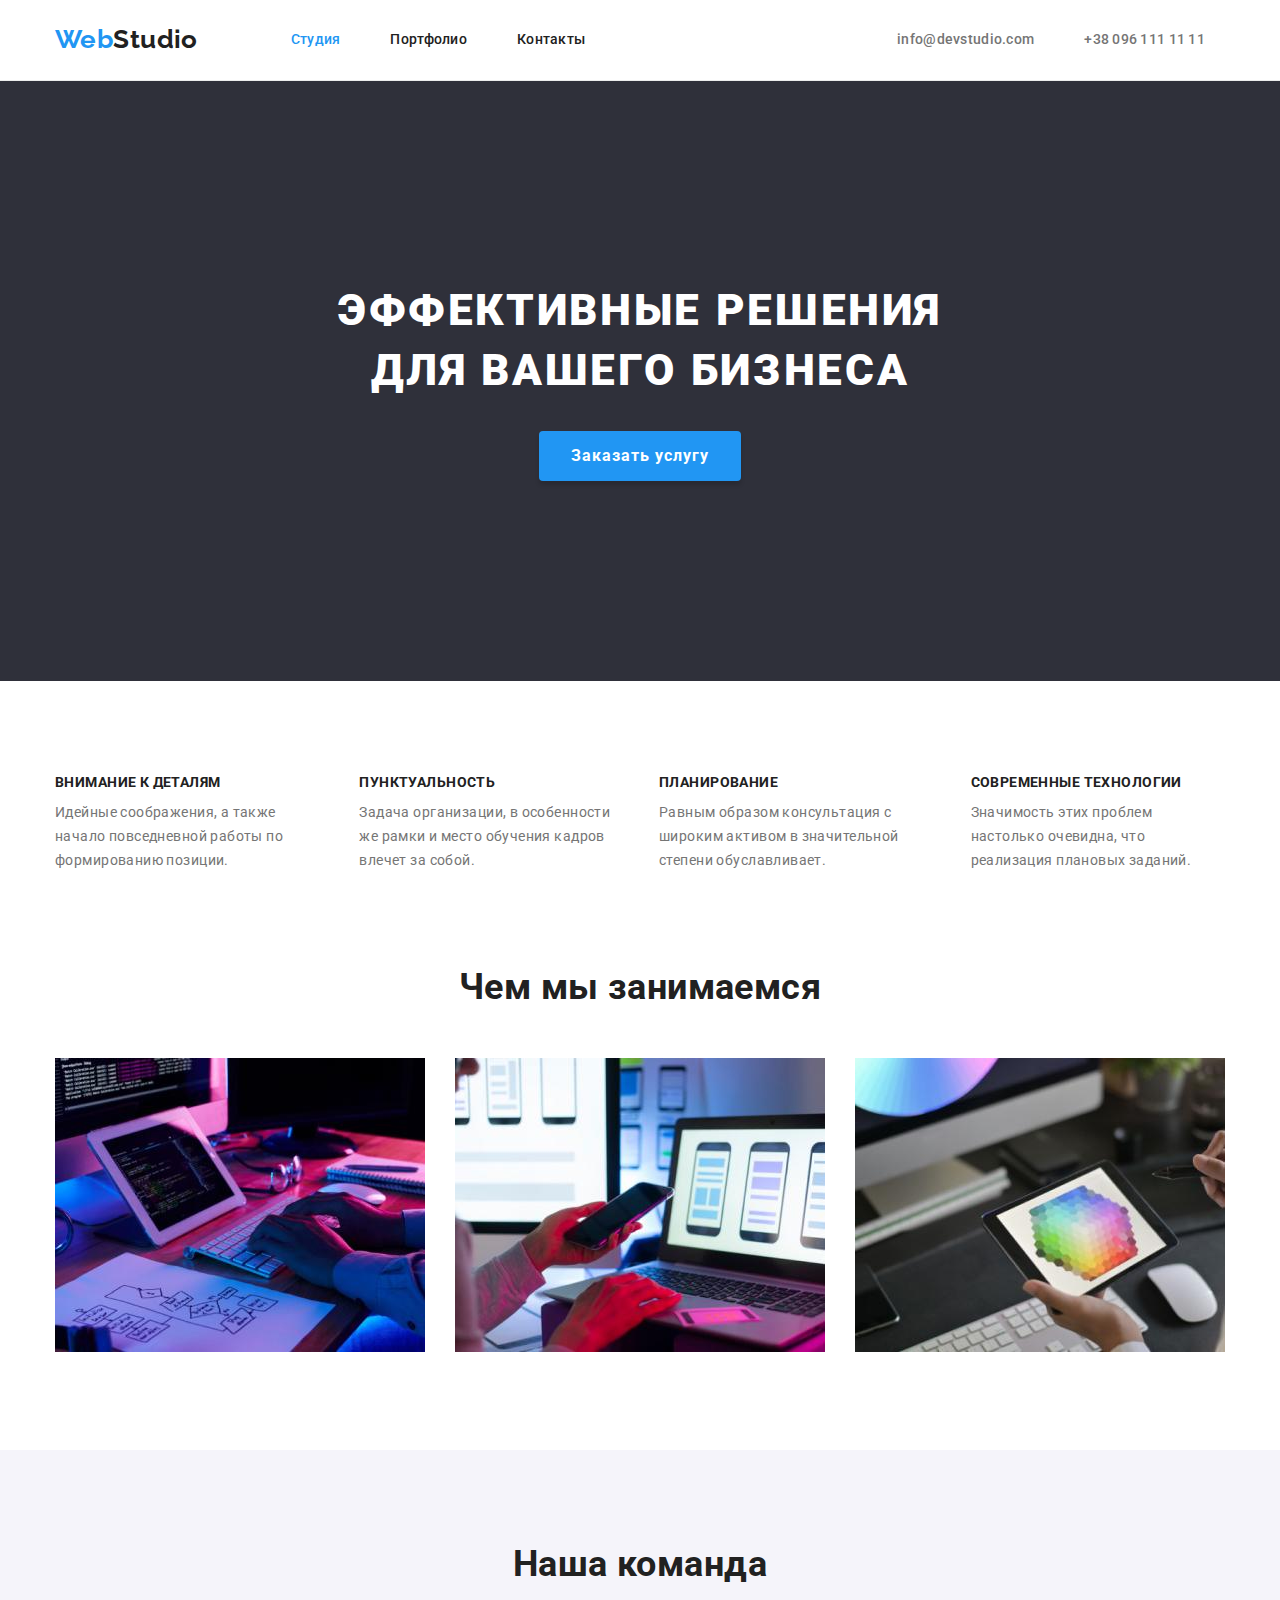
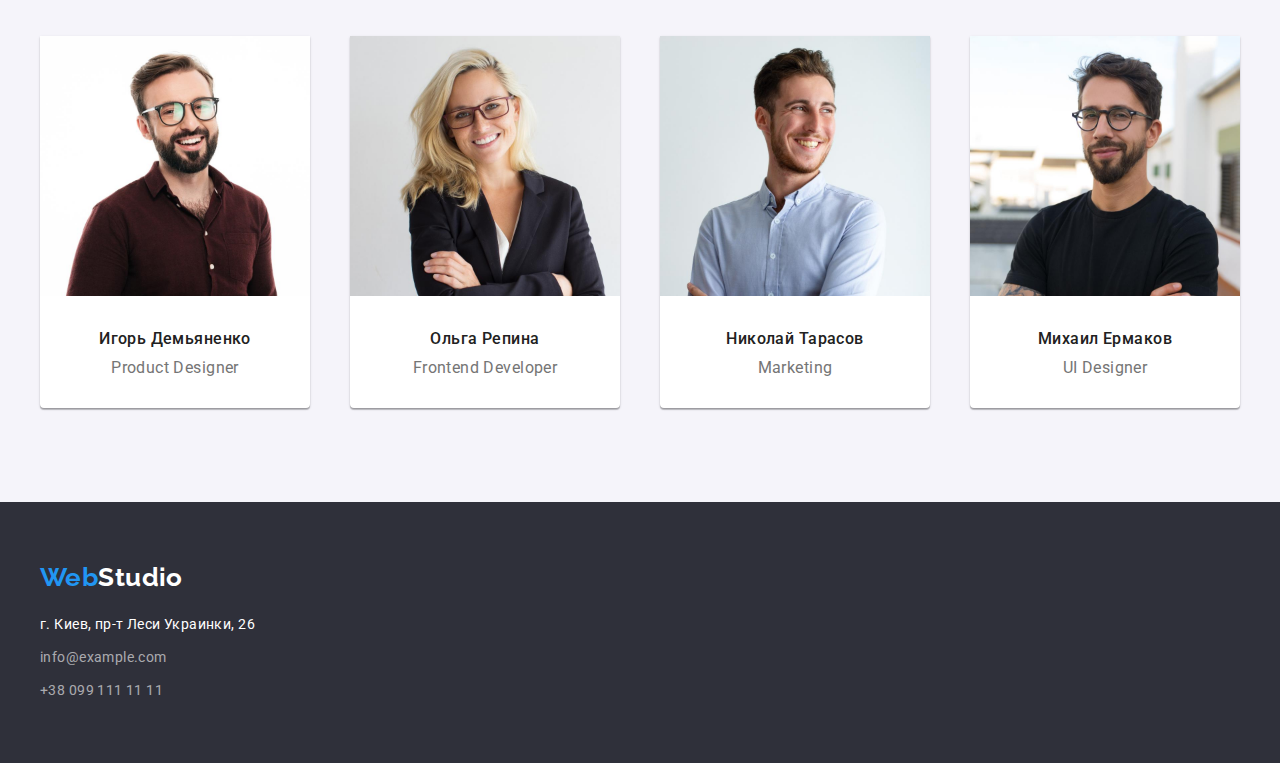
==== index.html @ c17e0c20 "Делает разметку index и portfolio" ====
<!DOCTYPE html>
<html lang="ru">
  <head>
    <meta charset="UTF-8" />
    <meta http-equiv="X-UA-Compatible" content="IE=edge" />
    <meta name="viewport" content="width=device-width, initial-scale=1.0" />
    <title>WebStudio</title>
    <link
      href="https://fonts.googleapis.com/css2?family=Raleway:wght@700&family=Roboto:wght@400;500;700;900&display=swap"
      rel="stylesheet"
    />
    <link
      rel="stylesheet"
      href="https://cdnjs.cloudflare.com/ajax/libs/modern-normalize/0.6.0/modern-normalize.min.css"
    />
    <link rel="stylesheet" href="./css/styles.css" />
  </head>
  <body>
    <header class="page-header">
      <div class="container main-nav">
        <nav class="menu-nav">
          <a href="./index.html" class="logo-header link"
            ><span class="logo-accent">Web</span>Studio
          </a>
          <ul class="site-nav list">
            <li class="site-nav-item">
              <a href="./index.html" class="link current">Студия</a>
            </li>
            <li class="site-nav-item">
              <a href="./portfolio.html" class="link">Портфолио</a>
            </li>
            <li class="site-nav-item">
              <a href="./index.html" class="link">Контакты</a>
            </li>
          </ul>
        </nav>
        <ul class="site-contact list">
          <li class="site-contact-item">
            <a href="mailto:info@devstudio.com" class="link"
              >info@devstudio.com</a
            >
          </li>
          <li class="site-contact-item">
            <a href="tel:+380961111111" class="link">+38 096 111 11 11</a>
          </li>
        </ul>
      </div>
    </header>
    <main>
      <section class="section hero">
        <h1 class="hero-title">эффективные решения <br />для вашего бизнеса</h1>
        <button type="button" class="btn accent-btn">Заказать услугу</button>
      </section>

      <section class="section">
        <div class="container section-benefits">
          <h2 class="heading-hidden">Перимущества</h2>

          <ul class="list benefits-list">
            <li>
              <h3 class="benefits-title">Внимание к деталям</h3>
              <p class="description">
                Идейные соображения, а также начало повседневной работы по
                формированию позиции.
              </p>
            </li>
            <li>
              <h3 class="benefits-title">Пунктуальность</h3>
              <p class="description">
                Задача организации, в особенности же рамки и место обучения
                кадров влечет за собой.
              </p>
            </li>
            <li>
              <h3 class="benefits-title">Планирование</h3>
              <p class="description">
                Равным образом консультация с широким активом в значительной
                степени обуславливает.
              </p>
            </li>
            <li>
              <h3 class="benefits-title">Современные технологии</h3>
              <p class="description">
                Значимость этих проблем настолько очевидна, что реализация
                плановых заданий.
              </p>
            </li>
          </ul>
        </div>
      </section>
      <section class="section">
        <div class="container section-works">
          <h2 class="section-title">Чем мы занимаемся</h2>
          <ul class="list works-list">
            <li>
              <img
                src="./images/img-1.jpg"
                alt="Программирование сайта"
                width="370"
              />
            </li>
            <li>
              <img
                src="./images/img-2.jpg"
                alt="Проверка макетов"
                width="370"
              />
            </li>
            <li>
              <img src="./images/img-3.jpg" alt="Подбор цвета" width="370" />
            </li>
          </ul>
        </div>
      </section>
      <section class="section team">
        <div class="container section-team">
          <h2 class="section-title">Наша команда</h2>
          <ul class="list team-list">
            <li class="team-list-item">
              <img
                src="./images/person-1.jpg"
                alt="Игорь Демьяненко"
                width="270"
              />
              <h3 class="team-list-title">Игорь Демьяненко</h3>
              <p lang="en" class="team-list-description">Product Designer</p>
            </li>
            <li class="team-list-item">
              <img src="./images/person-2.jpg" alt="Ольга Репина" width="270" />
              <h3 class="team-list-title">Ольга Репина</h3>
              <p lang="en" class="team-list-description">Frontend Developer</p>
            </li>
            <li class="team-list-item">
              <img
                src="./images/person-3.jpg"
                alt="Николай Тарасов"
                width="270"
              />
              <h3 class="team-list-title">Николай Тарасов</h3>
              <p lang="en" class="team-list-description">Marketing</p>
            </li>
            <li class="team-list-item">
              <img
                src="./images/person-4.jpg"
                alt="Михаил Ермаков"
                width="270"
              />
              <h3 class="team-list-title">Михаил Ермаков</h3>
              <p lang="en" class="team-list-description">UI Designer</p>
            </li>
          </ul>
        </div>
      </section>
    </main>
    <footer class="footer">
      <div class="container page-footer">
        <a href="./index.html" class="logo-footer link"
          ><span class="logo-accent">Web</span>Studio
        </a>
        <address class="footer-address">
          <ul class="list footer-list">
            <li class="footer-list-item">
              <a
                href="https://goo.gl/maps/j5LTMicuxcYMiGvK8"
                target="_blank"
                rel="noreferrer noopener"
                class="link address"
              >
                г. Киев, пр-т Леси Украинки, 26
              </a>
            </li>
            <li class="footer-list-item">
              <a href="mailto:info@example.com" class="link"
                >info@example.com</a
              >
            </li>
            <li class="footer-list-item">
              <a href="tel:+380991111111" class="link">+38 099 111 11 11</a>
            </li>
          </ul>
        </address>
      </div>
    </footer>
  </body>
</html>
---- css/styles.css ----
:root {
  --primary-text-color: #757575;
  --title-text-color: #212121;
  --accent-color: #2196f3;
  --primary-background-color: #ffffff;
  --hero-background-color: #2f303a;
  --button-background-color: #f5f4fa;
  --line-color: #ececec;
}

html {
  box-sizing: border-box;
}

*,
*::before,
*::after {
  box-sizing: inherit;
}

ul {
  margin: 0;
  padding: 0;
}

h1,
h2,
h3,
h4,
h5,
h6 {
  margin-top: 0;
  margin-bottom: 0;
}

body {
  /* margin: 0; */
  background-color: var(--primary-background-color);
  color: var(--primary-text-color);
  font-family: Roboto, sans-serif;
  letter-spacing: 0.03em;
  font-size: 14px;
  line-height: 1.14;
}

.container {
  width: 1200px;
  padding-left: 15px;
  padding-right: 15px;
  margin-right: auto;
  margin-left: auto;
  /* background-color: tomato; */
}

.link {
  text-decoration: none;
}

.list {
  list-style-type: none;
  /* margin: 0;
  padding: 0; */
}
.page-header {
  border-bottom: 1px solid var(--line-color);
}

.logo-header {
  color: var(--title-text-color);
  font-family: Raleway, sans-serif;
  font-size: 26px;
  font-weight: 700;
  line-height: 1.2;
}
.site-nav .link {
  color: var(--title-text-color);
  font-weight: 500;
  letter-spacing: 0.02em;
}

.site-nav .link:hover,
.site-nav .link:focus,
.site-nav .link.current,
.logo-accent {
  color: var(--accent-color);
}

.site-contact .link {
  color: var(--primary-text-color);
  font-weight: 500;
  letter-spacing: 0.02em;
}

.site-contact .link:hover,
.site-contact .link:focus {
  color: var(--accent-color);
}

.site-contact {
  display: flex;
}

.main-nav {
  display: flex;
  justify-content: space-between;
  align-items: center;
}

.menu-nav {
  display: flex;
  align-items: center;
  margin-top: 12px;
  margin-bottom: 12px;
}

.site-nav {
  display: flex;
}

.site-nav-item a {
  display: block;
  padding: 20px 20px;
}
.site-nav-item {
  margin-left: 10px;
}

.site-nav-item:first-child {
  margin-left: 73px;
}

.site-contact-item a {
  display: block;
  padding: 20px;
}

.site-contact-item:nth-child(2) {
  margin-left: 10px;
}

.hero {
  padding-bottom: 200px;
  padding-top: 200px;
  background-color: var(--hero-background-color);
  color: var(--primary-background-color);
  text-align: center;
}

.hero .hero-title {
  margin-bottom: 30px;
  font-weight: 900;
  font-size: 44px;
  line-height: 1.36;
  text-align: center;
  letter-spacing: 0.06em;
  text-transform: uppercase;
}
/* .hero-title {
  margin-top: 0px;
  margin-bottom: 30px;
}
.title {
  margin-top: 0;
  margin-bottom: 10px;
} */
.btn {
  display: inline-block;
  background-color: var(--button-background-color);
  cursor: pointer;
  color: var(--title-text-color);
  font-family: inherit;
  font-weight: 500;
  font-size: 16px;
  line-height: 1.62;
  text-align: center;
  border: 0;
  letter-spacing: 0.03em;
  border-radius: 4px;
  padding: 10px 32px;
}
.btn:hover,
.btn:focus {
  background-color: var(--accent-color);
}

.accent-btn {
  background-color: var(--accent-color);
  color: var(--primary-background-color);
  box-shadow: 0px 4px 4px rgba(0, 0, 0, 0.15);
  font-weight: 700;
  line-height: 1.875;
  letter-spacing: 0.06em;
  box-shadow: 0px 4px 4px rgba(0, 0, 0, 0.15);
  border-radius: 4px;
  /* повторяется бордер? */
  padding: 10px 32px;
  min-width: 200px;
}

.btn-portfolio {
  background-color: var(--accent-color);
  color: var(--primary-background-color);
  box-shadow: 0px 4px 4px rgba(0, 0, 0, 0.15);
}
.section-benefits {
  padding-bottom: 94px;
  padding-top: 94px;
}

.heading-hidden {
  display: none;
}

.benefits-list {
  display: flex;
}

.benefits-list li {
  margin-right: 30px;
}

.benefits-list li:last-child {
  margin-right: 0;
}
/* .benefits-list .title {
  c
} */
.benefits-list .description {
  line-height: 1.714;
}

.section-title {
  color: var(--title-text-color);
  font-weight: 700;
  font-size: 36px;
  line-height: 1.16;
  text-align: center;
}

.team {
  background-color: var(--button-background-color);
}

.team-list {
  display: flex;
  justify-content: space-between;
}

.team-list-item {
  background-color: var(--primary-background-color);
  box-shadow: 0px 1px 3px rgba(0, 0, 0, 0.12), 0px 1px 1px rgba(0, 0, 0, 0.14),
    0px 2px 1px rgba(0, 0, 0, 0.2);
  border-radius: 0px 0px 4px 4px;
}

.team-list-item > .team-list-title {
  color: var(--title-text-color);
  font-weight: 500;
  font-size: 16px;
  line-height: 1.18;
  text-align: center;
}

.team-list-item > .team-list-description {
  font-size: 16px;
  line-height: 1.18;
  /* identical to box height */
  text-align: center;
}

.footer {
  background-color: var(--hero-background-color);
}

.logo-footer {
  color: var(--primary-background-color);
  font-family: Raleway, sans-serif;
  font-size: 26px;
  font-weight: 700;
  line-height: 1.2;
}

.footer-list-item .link {
  color: rgba(255, 255, 255, 0.6);
  font-style: normal;
  line-height: 1.71;
}

.footer-address {
  font-style: normal;
}
.footer-list-item .link.address {
  color: var(--primary-background-color);
}
.footer-list-item .link:hover,
.footer-list-item .link:focus {
  color: var(--accent-color);
}

.portfolio-list .portfolio-item {
  border: 1px solid #eeeeee;
}

.portfolio-item > h2 {
  color: var(--title-text-color);
  font-weight: 700;
  font-size: 18px;
  line-height: 2;
  letter-spacing: 0.06em;
}

.portfolio-item > p {
  font-size: 16px;
  line-height: 1.87px;
}
.description {
  margin-bottom: 0;
  margin-top: 0;
}

.section-works {
  padding-top: 0;
  padding-bottom: 94px;
}

.works-list {
  display: flex;
  justify-content: space-between;
}

.benefits-title {
  margin-bottom: 10px;
  color: var(--title-text-color);
  font-weight: 700;
  text-transform: uppercase;
  font-size: 14px;
}
.section-works .section-title {
  margin-bottom: 50px;
}

.section-team {
  padding: 94px 0;
}

.section-team .section-title {
  margin-bottom: 50px;
}

.team-list-item img {
  margin-bottom: 30px;
}

.team-list-item h3 {
  margin-bottom: 10px;
}

.team-list-item p {
  margin-top: 0;
  margin-bottom: 30px;
}

.page-footer {
  padding: 60px 0;
}

.page-footer .logo-footer {
  display: block;
  margin-bottom: 20px;
}

.footer-list-item:not(:last-child) {
  display: block;
  margin-bottom: 9px;
}

.portfolio-buttons {
  display: flex;
  margin-bottom: 50px;
  justify-content: center;
}
.section-portfolio {
  padding-top: 94px;
  padding-bottom: 94px;
}

.portfolio-buttons li:not(:last-child) {
  margin-right: 8px;
}

.portfolio-list {
  display: flex;
  flex-wrap: wrap;
}

.portfolio-item:nth-child(3n) {
  margin-right: 0;
}

.portfolio-item {
  width: calc((100% - 90px) / 3);
  margin-right: 30px;
  margin-bottom: 30px;
}
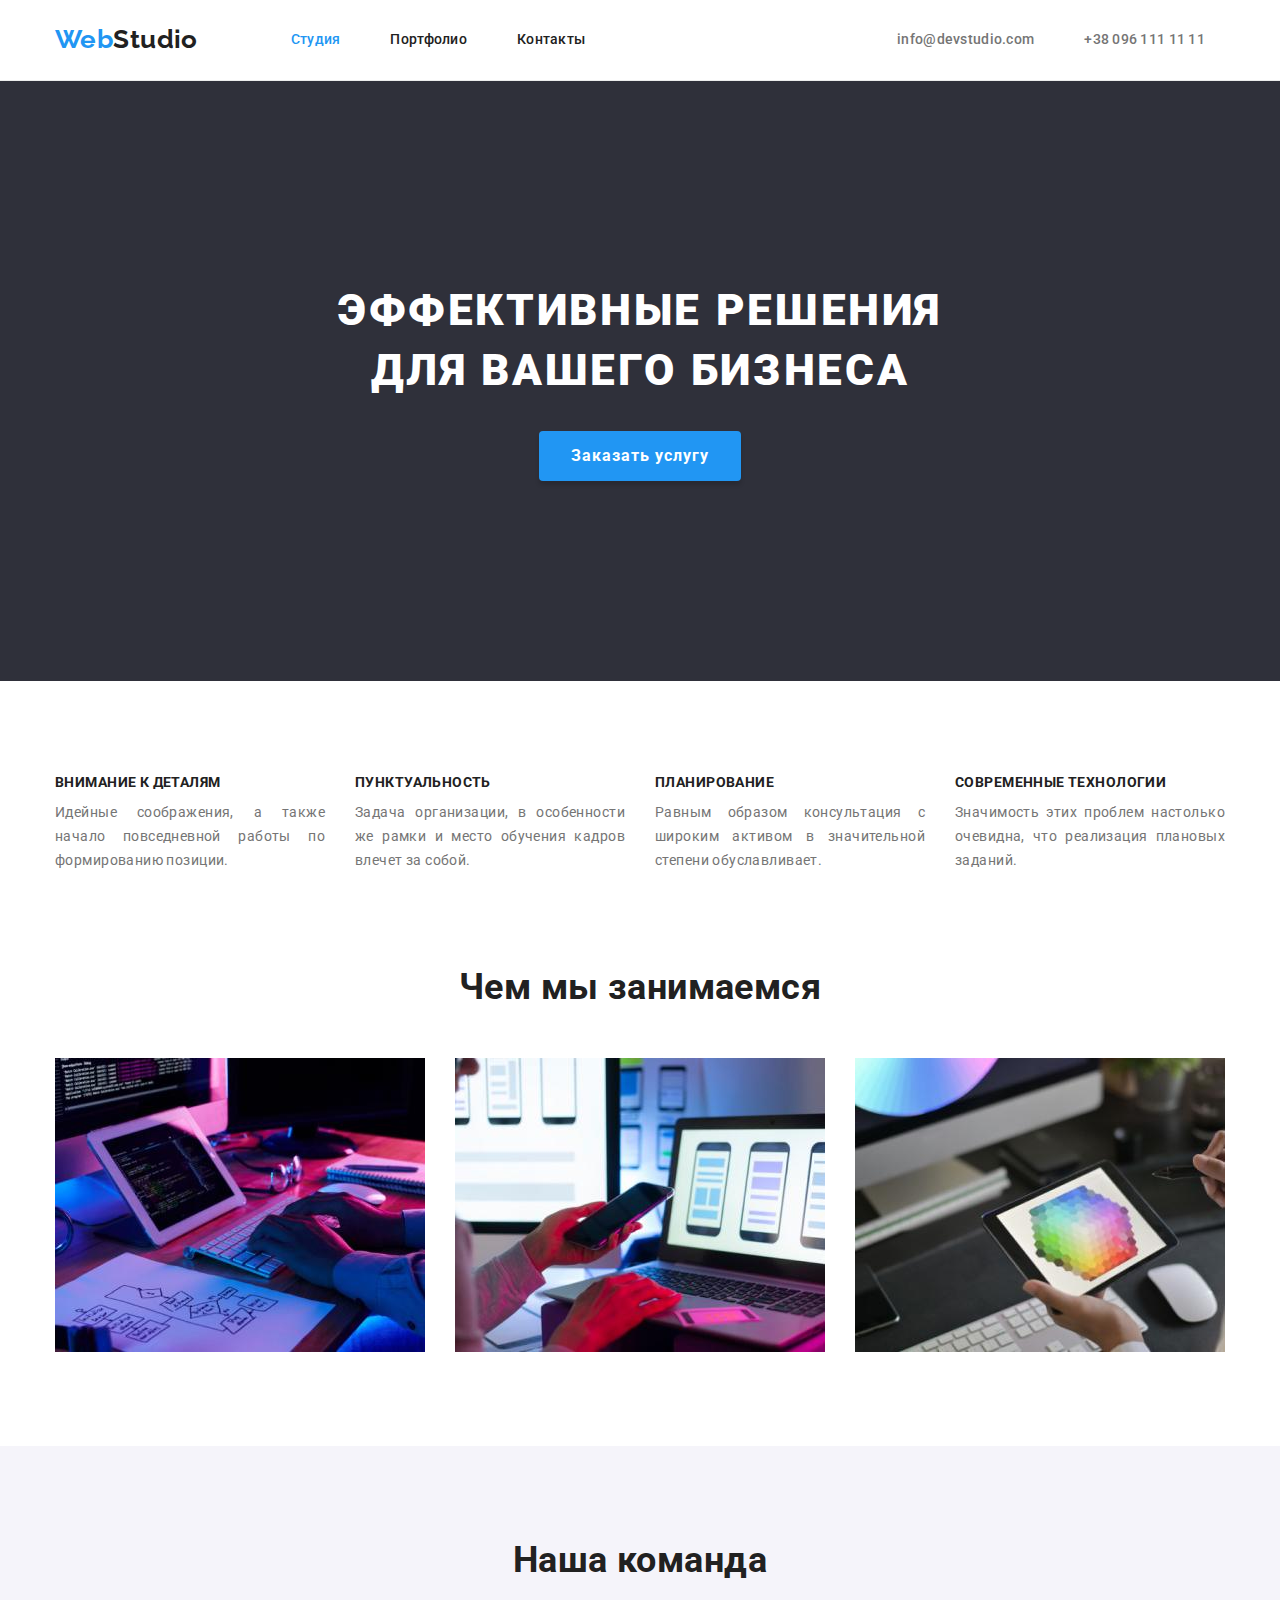
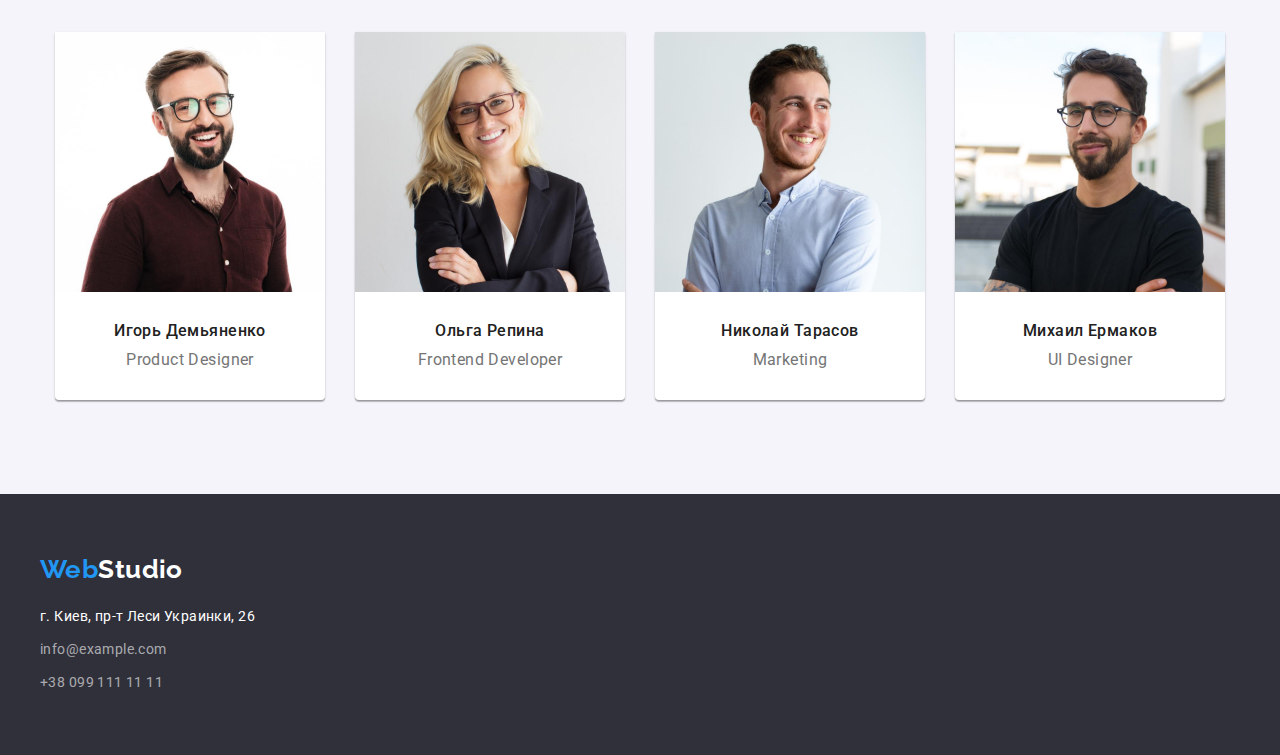
==== commit 1449d17f: "Корректирует flexbox "Наша команда""" ====
--- a/index.html
+++ b/index.html
@@ -53,34 +53,34 @@
       </section>
 
       <section class="section">
-        <div class="container section-benefits">
+        <div class="container">
           <h2 class="heading-hidden">Перимущества</h2>
 
           <ul class="list benefits-list">
-            <li>
+            <li class="benefits-item">
               <h3 class="benefits-title">Внимание к деталям</h3>
-              <p class="description">
+              <p class="benefits-text">
                 Идейные соображения, а также начало повседневной работы по
                 формированию позиции.
               </p>
             </li>
-            <li>
+            <li class="benefits-item">
               <h3 class="benefits-title">Пунктуальность</h3>
-              <p class="description">
+              <p class="benefits-text">
                 Задача организации, в особенности же рамки и место обучения
                 кадров влечет за собой.
               </p>
             </li>
-            <li>
+            <li class="benefits-item">
               <h3 class="benefits-title">Планирование</h3>
-              <p class="description">
+              <p class="benefits-text">
                 Равным образом консультация с широким активом в значительной
                 степени обуславливает.
               </p>
             </li>
-            <li>
+            <li class="benefits-item">
               <h3 class="benefits-title">Современные технологии</h3>
-              <p class="description">
+              <p class="benefits-text">
                 Значимость этих проблем настолько очевидна, что реализация
                 плановых заданий.
               </p>
@@ -88,65 +88,64 @@
           </ul>
         </div>
       </section>
-      <section class="section">
-        <div class="container section-works">
+      <section class="section section-works">
+        <div class="container">
           <h2 class="section-title">Чем мы занимаемся</h2>
           <ul class="list works-list">
-            <li>
-              <img
-                src="./images/img-1.jpg"
-                alt="Программирование сайта"
-                width="370"
-              />
+            <li class="works-item">
+              <img src="./images/img-1.jpg" alt="Программирование сайта" />
             </li>
-            <li>
-              <img
-                src="./images/img-2.jpg"
-                alt="Проверка макетов"
-                width="370"
-              />
+            <li class="works-item">
+              <img src="./images/img-2.jpg" alt="Проверка макетов" />
             </li>
-            <li>
-              <img src="./images/img-3.jpg" alt="Подбор цвета" width="370" />
+            <li class="works-item">
+              <img src="./images/img-3.jpg" alt="Подбор цвета" />
             </li>
           </ul>
         </div>
       </section>
       <section class="section team">
-        <div class="container section-team">
+        <div class="container">
           <h2 class="section-title">Наша команда</h2>
           <ul class="list team-list">
             <li class="team-list-item">
-              <img
-                src="./images/person-1.jpg"
-                alt="Игорь Демьяненко"
-                width="270"
-              />
-              <h3 class="team-list-title">Игорь Демьяненко</h3>
-              <p lang="en" class="team-list-description">Product Designer</p>
+              <div class="team-thumb">
+                <img src="./images/person-1.jpg" alt="Игорь Демьяненко" />
+              </div>
+              <div class="team-card-content">
+                <h3 class="team-list-title">Игорь Демьяненко</h3>
+                <p lang="en" class="team-list-description">Product Designer</p>
+              </div>
             </li>
             <li class="team-list-item">
-              <img src="./images/person-2.jpg" alt="Ольга Репина" width="270" />
-              <h3 class="team-list-title">Ольга Репина</h3>
-              <p lang="en" class="team-list-description">Frontend Developer</p>
+              <div class="team-thumb">
+                <img src="./images/person-2.jpg" alt="Ольга Репина" />
+              </div>
+              <div class="team-card-content">
+                <h3 class="team-list-title">Ольга Репина</h3>
+                <p lang="en" class="team-list-description">
+                  Frontend Developer
+                </p>
+              </div>
             </li>
             <li class="team-list-item">
-              <img
-                src="./images/person-3.jpg"
-                alt="Николай Тарасов"
-                width="270"
-              />
-              <h3 class="team-list-title">Николай Тарасов</h3>
-              <p lang="en" class="team-list-description">Marketing</p>
+              <div class="team-thumb">
+                <img src="./images/person-3.jpg" alt="Николай Тарасов" />
+              </div>
+              <div class="team-card-content">
+                <h3 class="team-list-title">Николай Тарасов</h3>
+                <p lang="en" class="team-list-description">Marketing</p>
+              </div>
             </li>
+
             <li class="team-list-item">
-              <img
-                src="./images/person-4.jpg"
-                alt="Михаил Ермаков"
-                width="270"
-              />
-              <h3 class="team-list-title">Михаил Ермаков</h3>
-              <p lang="en" class="team-list-description">UI Designer</p>
+              <div class="team-thumb">
+                <img src="./images/person-4.jpg" alt="Михаил Ермаков" />
+              </div>
+              <div class="team-card-content">
+                <h3 class="team-list-title">Михаил Ермаков</h3>
+                <p lang="en" class="team-list-description">UI Designer</p>
+              </div>
             </li>
           </ul>
         </div>
--- a/css/styles.css
+++ b/css/styles.css
@@ -6,6 +6,8 @@
   --hero-background-color: #2f303a;
   --button-background-color: #f5f4fa;
   --line-color: #ececec;
+  --card-set-gap: 30px;
+  --footer-address-color: rgba(255, 255, 255, 0.6);
 }
 
 html {
@@ -17,7 +19,9 @@
 *::after {
   box-sizing: inherit;
 }
-
+p {
+  margin: 0;
+}
 ul {
   margin: 0;
   padding: 0;
@@ -33,8 +37,11 @@
   margin-bottom: 0;
 }
 
+img {
+  display: block;
+  max-width: 100%;
+}
 body {
-  /* margin: 0; */
   background-color: var(--primary-background-color);
   color: var(--primary-text-color);
   font-family: Roboto, sans-serif;
@@ -49,7 +56,6 @@
   padding-right: 15px;
   margin-right: auto;
   margin-left: auto;
-  /* background-color: tomato; */
 }
 
 .link {
@@ -58,11 +64,6 @@
 
 .list {
   list-style-type: none;
-  /* margin: 0;
-  padding: 0; */
-}
-.page-header {
-  border-bottom: 1px solid var(--line-color);
 }
 
 .logo-header {
@@ -76,6 +77,11 @@
   color: var(--title-text-color);
   font-weight: 500;
   letter-spacing: 0.02em;
+}
+
+.section {
+  padding-top: 94px;
+  padding-bottom: 94px;
 }
 
 .site-nav .link:hover,
@@ -117,7 +123,7 @@
   display: flex;
 }
 
-.site-nav-item a {
+.site-nav-item > .link {
   display: block;
   padding: 20px 20px;
 }
@@ -129,7 +135,7 @@
   margin-left: 73px;
 }
 
-.site-contact-item a {
+.site-contact-item > .link {
   display: block;
   padding: 20px;
 }
@@ -138,7 +144,7 @@
   margin-left: 10px;
 }
 
-.hero {
+.section.hero {
   padding-bottom: 200px;
   padding-top: 200px;
   background-color: var(--hero-background-color);
@@ -147,7 +153,7 @@
 }
 
 .hero .hero-title {
-  margin-bottom: 30px;
+  margin-bottom: var(--card-set-gap);
   font-weight: 900;
   font-size: 44px;
   line-height: 1.36;
@@ -155,14 +161,9 @@
   letter-spacing: 0.06em;
   text-transform: uppercase;
 }
-/* .hero-title {
-  margin-top: 0px;
-  margin-bottom: 30px;
-}
-.title {
-  margin-top: 0;
-  margin-bottom: 10px;
-} */
+.page-header {
+  border-bottom: 1px solid var(--line-color);
+}
 .btn {
   display: inline-block;
   background-color: var(--button-background-color);
@@ -171,12 +172,12 @@
   font-family: inherit;
   font-weight: 500;
   font-size: 16px;
-  line-height: 1.62;
+  line-height: 1.625;
   text-align: center;
   border: 0;
   letter-spacing: 0.03em;
   border-radius: 4px;
-  padding: 10px 32px;
+  padding: 6px 22px;
 }
 .btn:hover,
 .btn:focus {
@@ -184,16 +185,14 @@
 }
 
 .accent-btn {
+  padding: 10px 32px;
   background-color: var(--accent-color);
   color: var(--primary-background-color);
-  box-shadow: 0px 4px 4px rgba(0, 0, 0, 0.15);
   font-weight: 700;
   line-height: 1.875;
   letter-spacing: 0.06em;
   box-shadow: 0px 4px 4px rgba(0, 0, 0, 0.15);
   border-radius: 4px;
-  /* повторяется бордер? */
-  padding: 10px 32px;
   min-width: 200px;
 }
 
@@ -202,10 +201,6 @@
   color: var(--primary-background-color);
   box-shadow: 0px 4px 4px rgba(0, 0, 0, 0.15);
 }
-.section-benefits {
-  padding-bottom: 94px;
-  padding-top: 94px;
-}
 
 .heading-hidden {
   display: none;
@@ -213,20 +208,17 @@
 
 .benefits-list {
   display: flex;
-}
-
-.benefits-list li {
-  margin-right: 30px;
-}
-
-.benefits-list li:last-child {
-  margin-right: 0;
-}
-/* .benefits-list .title {
-  c
-} */
-.benefits-list .description {
+  margin-right: calc(-1 * var(--card-set-gap));
+}
+
+.benefits-item {
+  flex-basis: calc((100% / 4) - var(--card-set-gap));
+  margin-right: var(--card-set-gap);
+}
+
+.benefits-item > .benefits-text {
   line-height: 1.714;
+  text-align: justify;
 }
 
 .section-title {
@@ -244,16 +236,21 @@
 .team-list {
   display: flex;
   justify-content: space-between;
+  margin-right: calc(-1 * var(--card-set-gap));
 }
 
 .team-list-item {
+  margin-right: var(--card-set-gap);
+  flex-basis: calc((100% / 4) - var(--card-set-gap));
+  border-radius: 0px 0px 4px 4px;
+  overflow: hidden;
   background-color: var(--primary-background-color);
   box-shadow: 0px 1px 3px rgba(0, 0, 0, 0.12), 0px 1px 1px rgba(0, 0, 0, 0.14),
     0px 2px 1px rgba(0, 0, 0, 0.2);
-  border-radius: 0px 0px 4px 4px;
-}
-
-.team-list-item > .team-list-title {
+}
+
+.team-card-content > .team-list-title {
+  margin-bottom: 10px;
   color: var(--title-text-color);
   font-weight: 500;
   font-size: 16px;
@@ -261,10 +258,10 @@
   text-align: center;
 }
 
-.team-list-item > .team-list-description {
+.team-card-content > .team-list-description {
+  margin-bottom: var(--card-set-gap);
   font-size: 16px;
   line-height: 1.18;
-  /* identical to box height */
   text-align: center;
 }
 
@@ -281,7 +278,7 @@
 }
 
 .footer-list-item .link {
-  color: rgba(255, 255, 255, 0.6);
+  color: var(--footer-address-color);
   font-style: normal;
   line-height: 1.71;
 }
@@ -289,7 +286,7 @@
 .footer-address {
   font-style: normal;
 }
-.footer-list-item .link.address {
+.footer-list-item > .link.address {
   color: var(--primary-background-color);
 }
 .footer-list-item .link:hover,
@@ -297,11 +294,7 @@
   color: var(--accent-color);
 }
 
-.portfolio-list .portfolio-item {
-  border: 1px solid #eeeeee;
-}
-
-.portfolio-item > h2 {
+.portfolio-item .card-heading {
   color: var(--title-text-color);
   font-weight: 700;
   font-size: 18px;
@@ -309,18 +302,8 @@
   letter-spacing: 0.06em;
 }
 
-.portfolio-item > p {
-  font-size: 16px;
-  line-height: 1.87px;
-}
-.description {
-  margin-bottom: 0;
-  margin-top: 0;
-}
-
-.section-works {
+.section.section-works {
   padding-top: 0;
-  padding-bottom: 94px;
 }
 
 .works-list {
@@ -335,29 +318,9 @@
   text-transform: uppercase;
   font-size: 14px;
 }
-.section-works .section-title {
+.section-works .section-title,
+.team .section-title {
   margin-bottom: 50px;
-}
-
-.section-team {
-  padding: 94px 0;
-}
-
-.section-team .section-title {
-  margin-bottom: 50px;
-}
-
-.team-list-item img {
-  margin-bottom: 30px;
-}
-
-.team-list-item h3 {
-  margin-bottom: 10px;
-}
-
-.team-list-item p {
-  margin-top: 0;
-  margin-bottom: 30px;
 }
 
 .page-footer {
@@ -379,26 +342,34 @@
   margin-bottom: 50px;
   justify-content: center;
 }
-.section-portfolio {
-  padding-top: 94px;
-  padding-bottom: 94px;
-}
 
 .portfolio-buttons li:not(:last-child) {
   margin-right: 8px;
 }
+.portfolio-item .card-text {
+  font-size: 16px;
+  line-height: 1.875;
+}
 
 .portfolio-list {
   display: flex;
   flex-wrap: wrap;
-}
-
-.portfolio-item:nth-child(3n) {
-  margin-right: 0;
+  margin-right: calc(-1 * var(--card-set-gap));
+  margin-bottom: calc(-1 * var(--card-set-gap));
 }
 
 .portfolio-item {
-  width: calc((100% - 90px) / 3);
-  margin-right: 30px;
-  margin-bottom: 30px;
-}
+  margin-right: var(--card-set-gap);
+  margin-bottom: var(--card-set-gap);
+  flex-basis: calc((100% / 3) - var(--card-set-gap));
+  box-shadow: 0px 4px 4px rgba(0, 0, 0, 0.25);
+}
+
+.card-content {
+  padding: 30px 24px 20px 24px;
+  border: 1px solid #eeeeee;
+}
+
+.team-thumb {
+  margin-bottom: var(--card-set-gap);
+}
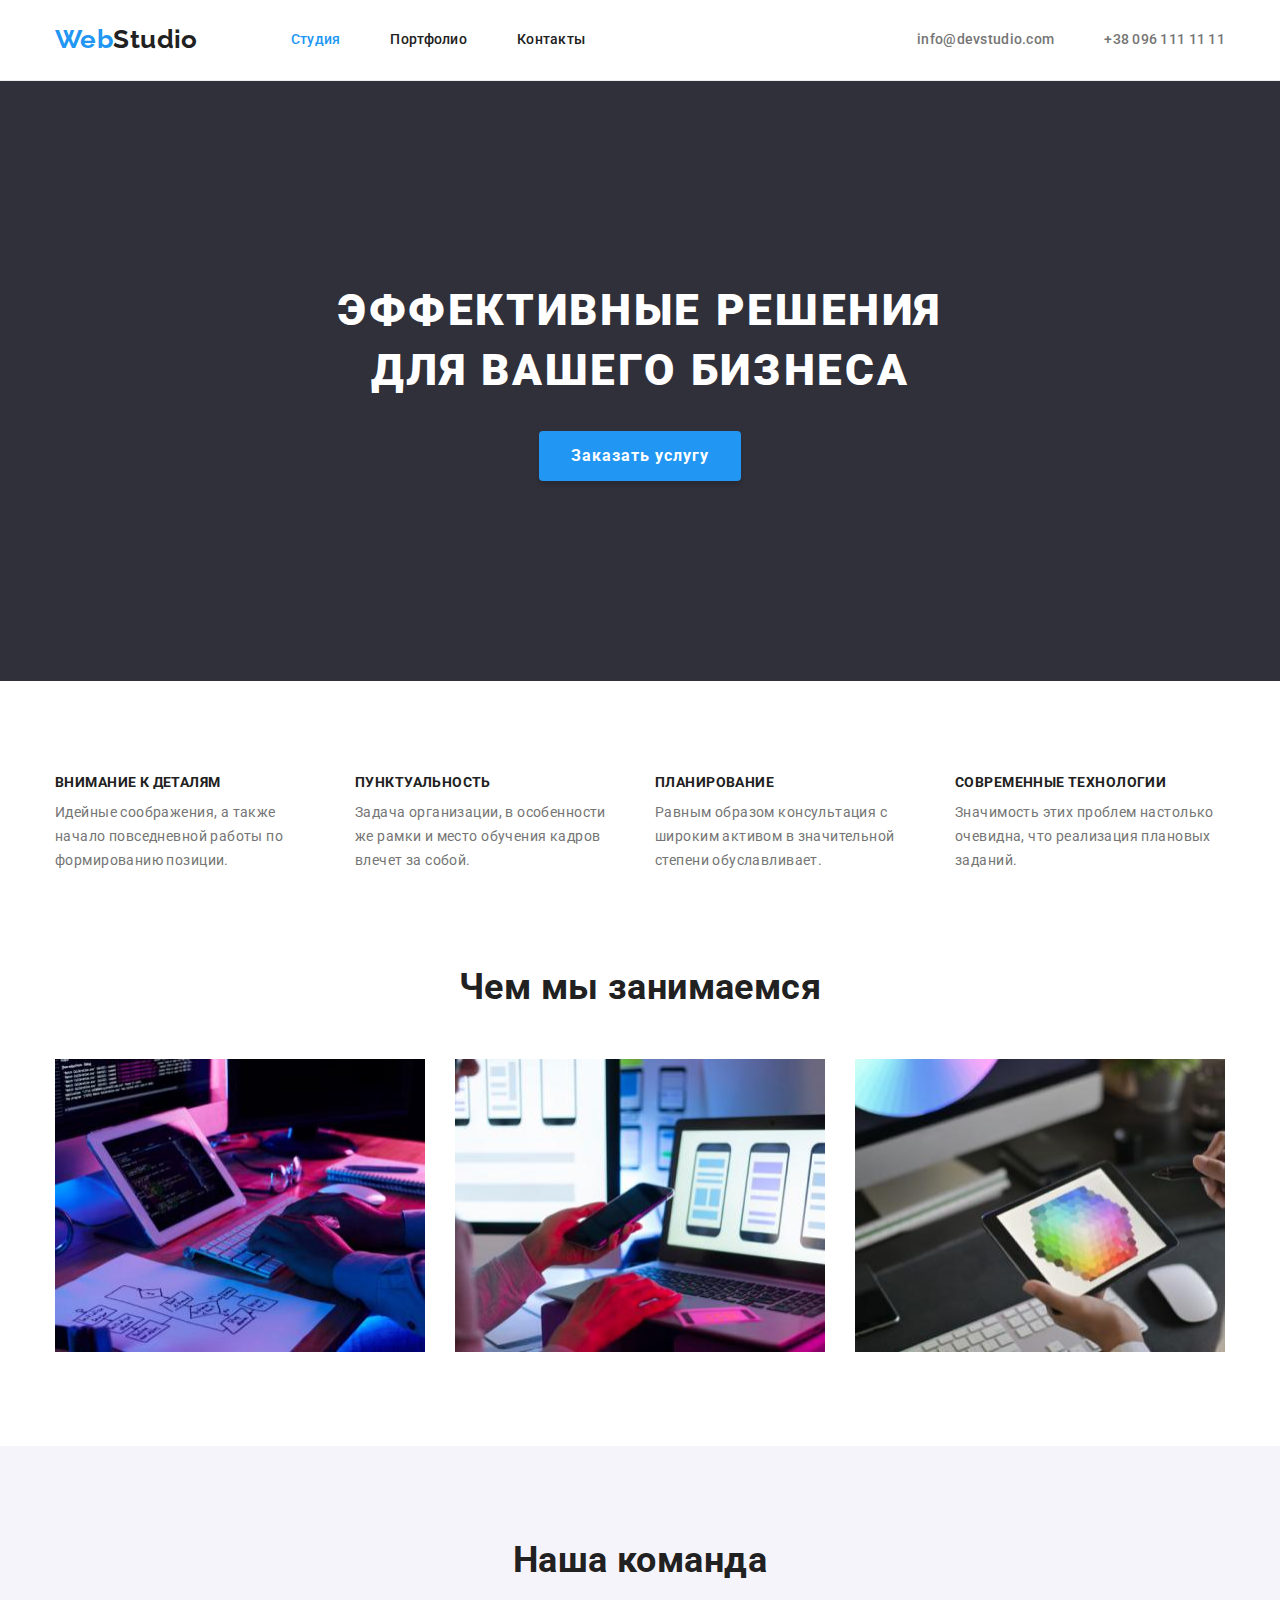
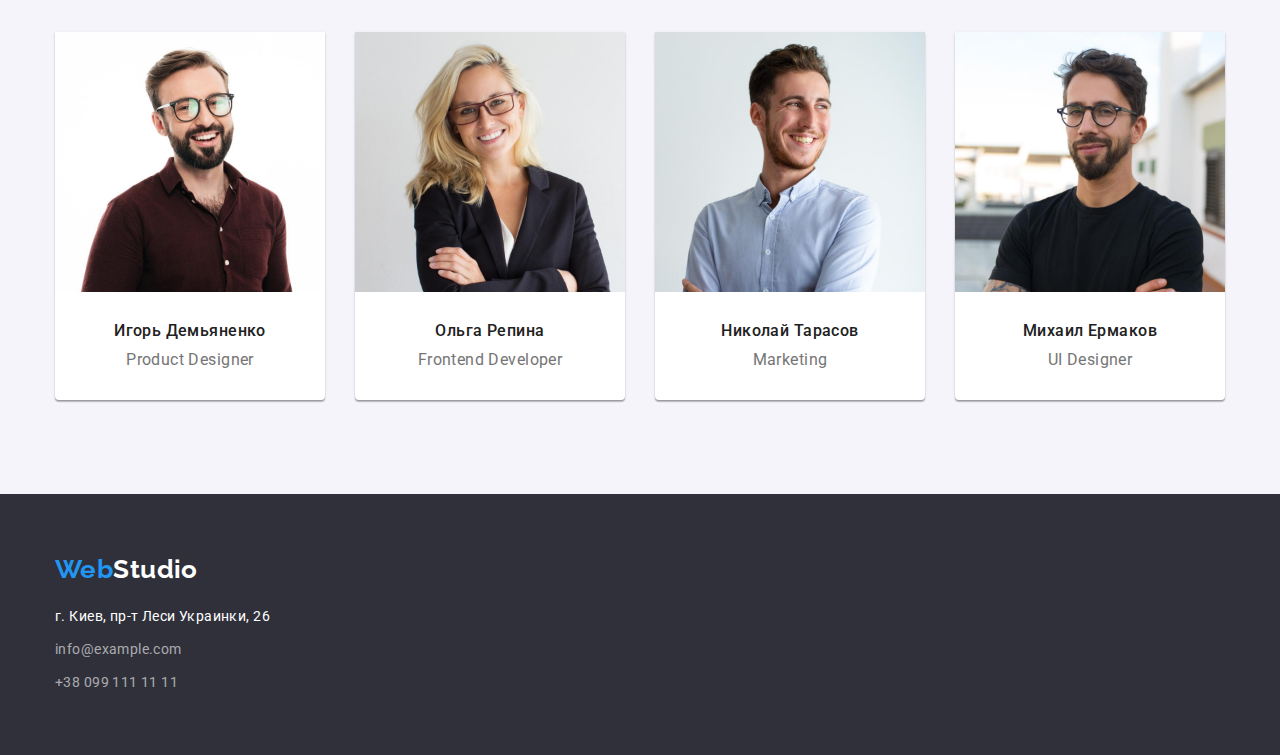
==== commit 544b5f56: "Исправляет геометрию футера" ====
--- a/index.html
+++ b/index.html
@@ -151,8 +151,8 @@
         </div>
       </section>
     </main>
-    <footer class="footer">
-      <div class="container page-footer">
+    <footer class="footer page-footer">
+      <div class="container">
         <a href="./index.html" class="logo-footer link"
           ><span class="logo-accent">Web</span>Studio
         </a>
--- a/css/styles.css
+++ b/css/styles.css
@@ -115,33 +115,36 @@
 .menu-nav {
   display: flex;
   align-items: center;
-  margin-top: 12px;
-  margin-bottom: 12px;
 }
 
 .site-nav {
   display: flex;
 }
 
+.logo-header.link {
+  padding-top: 24px;
+  padding-bottom: 25px;
+}
+
 .site-nav-item > .link {
   display: block;
-  padding: 20px 20px;
+  padding: 32px 0;
 }
 .site-nav-item {
-  margin-left: 10px;
+  margin-left: 50px;
 }
 
 .site-nav-item:first-child {
-  margin-left: 73px;
+  margin-left: 93px;
 }
 
 .site-contact-item > .link {
   display: block;
-  padding: 20px;
+  padding: 32px 0;
 }
 
 .site-contact-item:nth-child(2) {
-  margin-left: 10px;
+  margin-left: 50px;
 }
 
 .section.hero {
@@ -218,7 +221,6 @@
 
 .benefits-item > .benefits-text {
   line-height: 1.714;
-  text-align: justify;
 }
 
 .section-title {
@@ -258,14 +260,18 @@
   text-align: center;
 }
 
+.team-card-content {
+  padding: 30px 0;
+}
+
 .team-card-content > .team-list-description {
-  margin-bottom: var(--card-set-gap);
   font-size: 16px;
   line-height: 1.18;
   text-align: center;
 }
 
 .footer {
+  padding: 60px 0;
   background-color: var(--hero-background-color);
 }
 
@@ -308,7 +314,12 @@
 
 .works-list {
   display: flex;
-  justify-content: space-between;
+  margin-right: calc(-1 * var(--card-set-gap));
+  justify-content: center;
+}
+.works-list > .works-item {
+  margin-right: var(--card-set-gap);
+  flex-basis: calc((100% / 3) - var(--card-set-gap));
 }
 
 .benefits-title {
@@ -323,11 +334,7 @@
   margin-bottom: 50px;
 }
 
-.page-footer {
-  padding: 60px 0;
-}
-
-.page-footer .logo-footer {
+.footer .logo-footer {
   display: block;
   margin-bottom: 20px;
 }
@@ -369,7 +376,3 @@
   padding: 30px 24px 20px 24px;
   border: 1px solid #eeeeee;
 }
-
-.team-thumb {
-  margin-bottom: var(--card-set-gap);
-}
